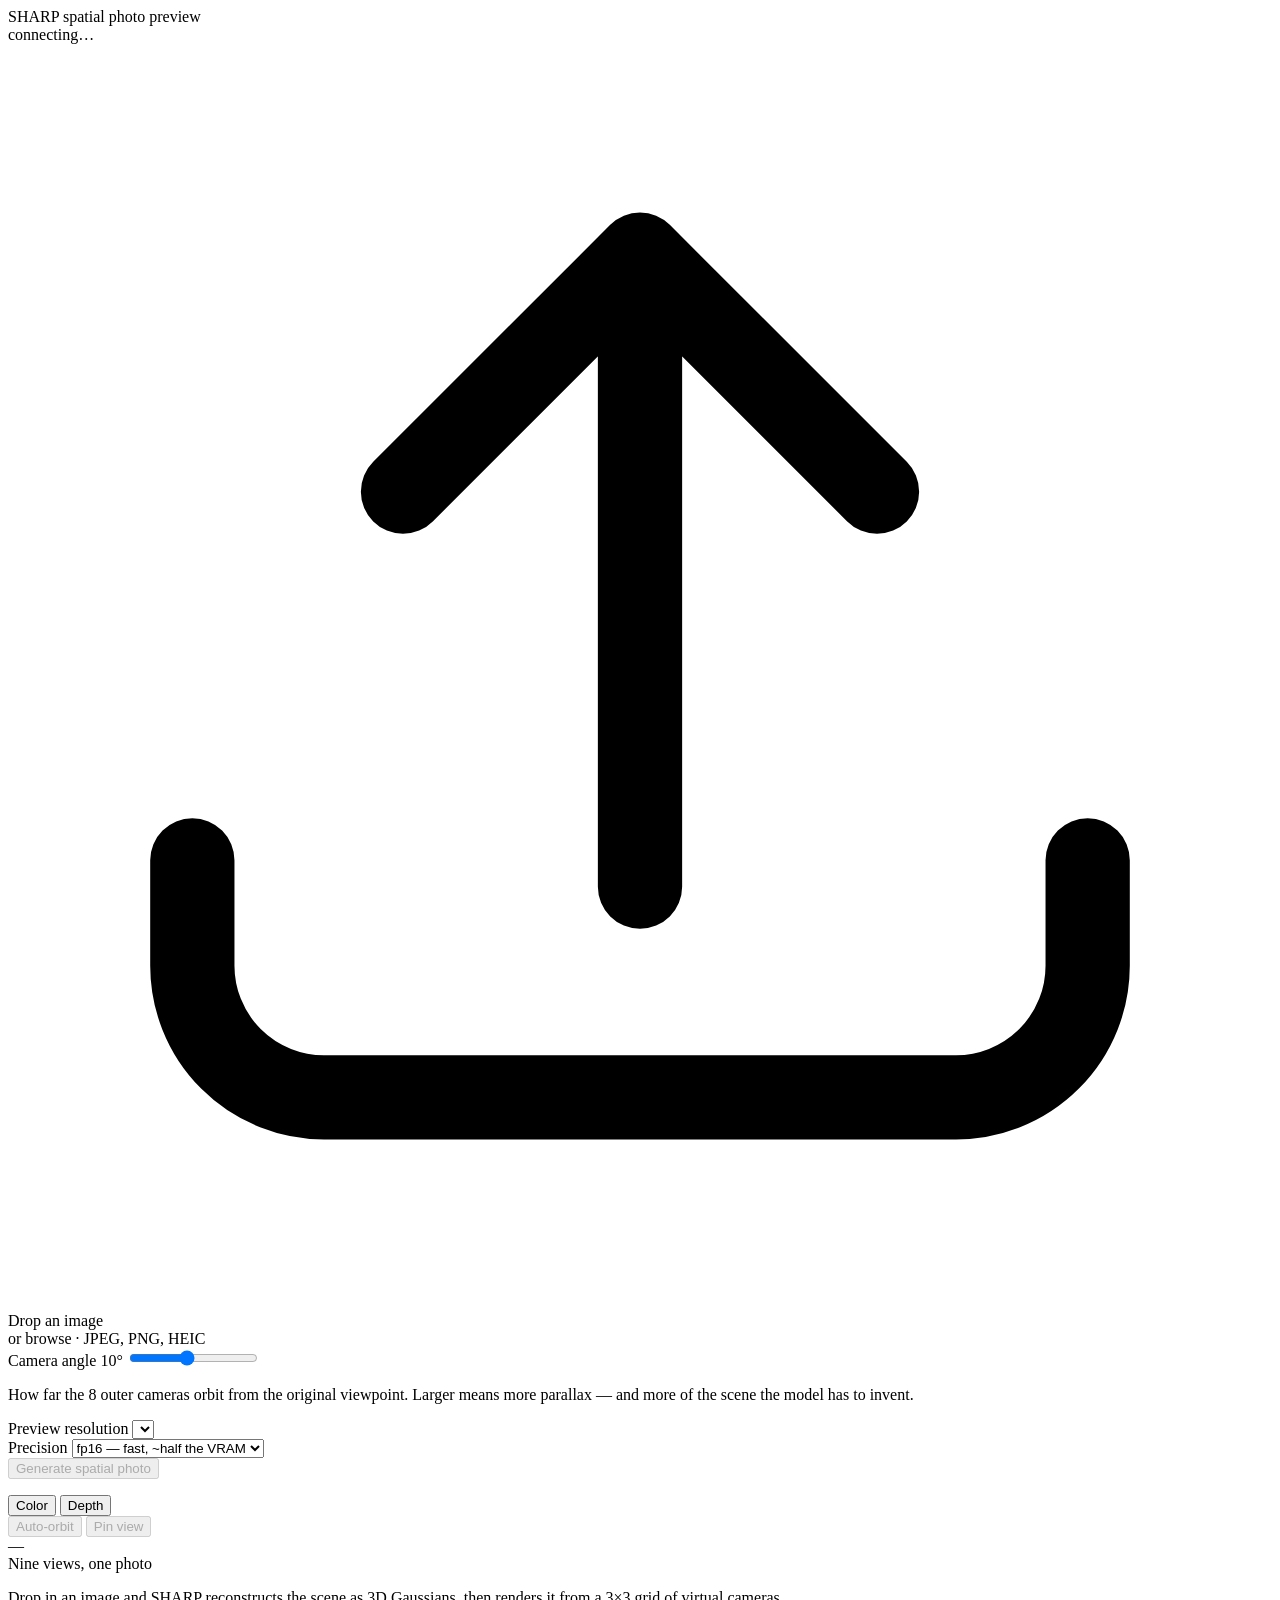
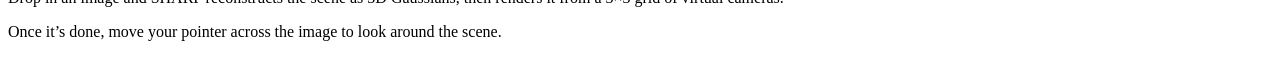
==== src/sharp_spatialize/webui/static/index.html @ df97bf8d "feat(sharp_spatialize): add web UI, mixed-precision inference, and CUDA setup Ship the local web UI " ====
<!doctype html>
<html lang="en">
<head>
<meta charset="utf-8">
<meta name="viewport" content="width=device-width, initial-scale=1">
<title>SHARP · Spatial Photo Preview</title>
<link rel="icon" href="data:image/svg+xml,<svg xmlns='http://www.w3.org/2000/svg' viewBox='0 0 16 16'><text y='13' font-size='13'>🪟</text></svg>">
<link rel="stylesheet" href="/static/style.css">
</head>
<body>
<div class="app">
  <header class="topbar">
    <div class="brand">
      <span class="brand-mark"></span>
      <span class="brand-name">SHARP</span>
      <span class="brand-sub">spatial photo preview</span>
    </div>
    <div class="chips">
      <span id="deviceChip" class="chip">connecting…</span>
    </div>
  </header>

  <main class="layout">
    <aside class="sidebar">
      <div id="dropzone" class="dropzone" tabindex="0" role="button"
           aria-label="Choose an image to spatialize">
        <svg class="dz-icon" viewBox="0 0 24 24" aria-hidden="true">
          <path d="M12 16V4m0 0L7.5 8.5M12 4l4.5 4.5" fill="none" stroke="currentColor"
                stroke-width="1.6" stroke-linecap="round" stroke-linejoin="round"/>
          <path d="M3.5 15.5v2A2.5 2.5 0 0 0 6 20h12a2.5 2.5 0 0 0 2.5-2.5v-2"
                fill="none" stroke="currentColor" stroke-width="1.6" stroke-linecap="round"/>
        </svg>
        <div class="dz-title">Drop an image</div>
        <div class="dz-sub">or <span class="link">browse</span> · JPEG, PNG, HEIC</div>
        <input type="file" id="fileInput" accept="image/*,.heic,.heif" hidden>
      </div>
      <button id="sampleBtn" class="ghost-btn" hidden>Use the bundled sample photo</button>

      <div class="field">
        <label for="angle">
          Camera angle <output id="angleOut" for="angle">10°</output>
        </label>
        <input type="range" id="angle" min="2" max="20" step="0.5" value="10">
        <p class="hint">How far the 8 outer cameras orbit from the original viewpoint.
          Larger means more parallax — and more of the scene the model has to invent.</p>
      </div>

      <div class="field">
        <label for="maxSize">Preview resolution</label>
        <select id="maxSize"></select>
      </div>

      <div class="field">
        <label for="precision">Precision</label>
        <select id="precision">
          <option value="fp16">fp16 — fast, ~half the VRAM</option>
          <option value="bf16">bf16 — fast, wider range</option>
          <option value="fp32">fp32 — reference</option>
        </select>
      </div>

      <button id="runBtn" class="primary-btn" disabled>Generate spatial photo</button>
      <p id="statusLine" class="status-line"></p>

      <div id="infoCard" class="info-card" hidden>
        <div class="info-head">
          <span id="validBadge" class="badge">validated</span>
          <span id="timingText" class="info-time"></span>
        </div>
        <dl id="infoList" class="info-list"></dl>
        <a id="downloadLink" class="ghost-btn" download>Download spatial_photo.h5</a>
      </div>
    </aside>

    <section class="viewer">
      <div class="toolbar">
        <div class="segmented" role="group" aria-label="Layer">
          <button class="seg active" data-mode="rgb">Color</button>
          <button class="seg" data-mode="depth">Depth</button>
        </div>
        <button id="orbitBtn" class="tool-btn" disabled>
          <span class="dot-orbit"></span> Auto-orbit
        </button>
        <button id="pinBtn" class="tool-btn" disabled>Pin view</button>
        <div class="spacer"></div>
        <div id="viewLabel" class="view-label">—</div>
      </div>

      <div id="stage" class="stage">
        <div id="layers" class="layers"></div>

        <div id="emptyState" class="overlay empty">
          <div class="empty-inner">
            <div class="empty-title">Nine views, one photo</div>
            <p>Drop in an image and SHARP reconstructs the scene as 3D Gaussians, then
              renders it from a 3&times;3 grid of virtual cameras.</p>
            <p class="empty-hint">Once it&rsquo;s done, move your pointer across the image
              to look around the scene.</p>
          </div>
        </div>

        <div id="progressOverlay" class="overlay progress" hidden>
          <div class="progress-inner">
            <div class="spinner" aria-hidden="true"></div>
            <div id="progressStage" class="progress-stage">Starting…</div>
            <div class="progress-track"><div id="progressBar" class="progress-bar"></div></div>
            <div id="progressNote" class="progress-note"></div>
          </div>
        </div>

        <div id="errorOverlay" class="overlay error" hidden>
          <div class="error-inner">
            <div class="error-title">That run failed</div>
            <pre id="errorText"></pre>
          </div>
        </div>

        <div id="indicator" class="indicator" hidden aria-hidden="true"></div>
        <div id="parallaxHint" class="parallax-hint" hidden>move to look around</div>
      </div>

      <div id="sheet" class="sheet" hidden></div>
    </section>
  </main>
</div>
<script src="/static/app.js"></script>
</body>
</html>
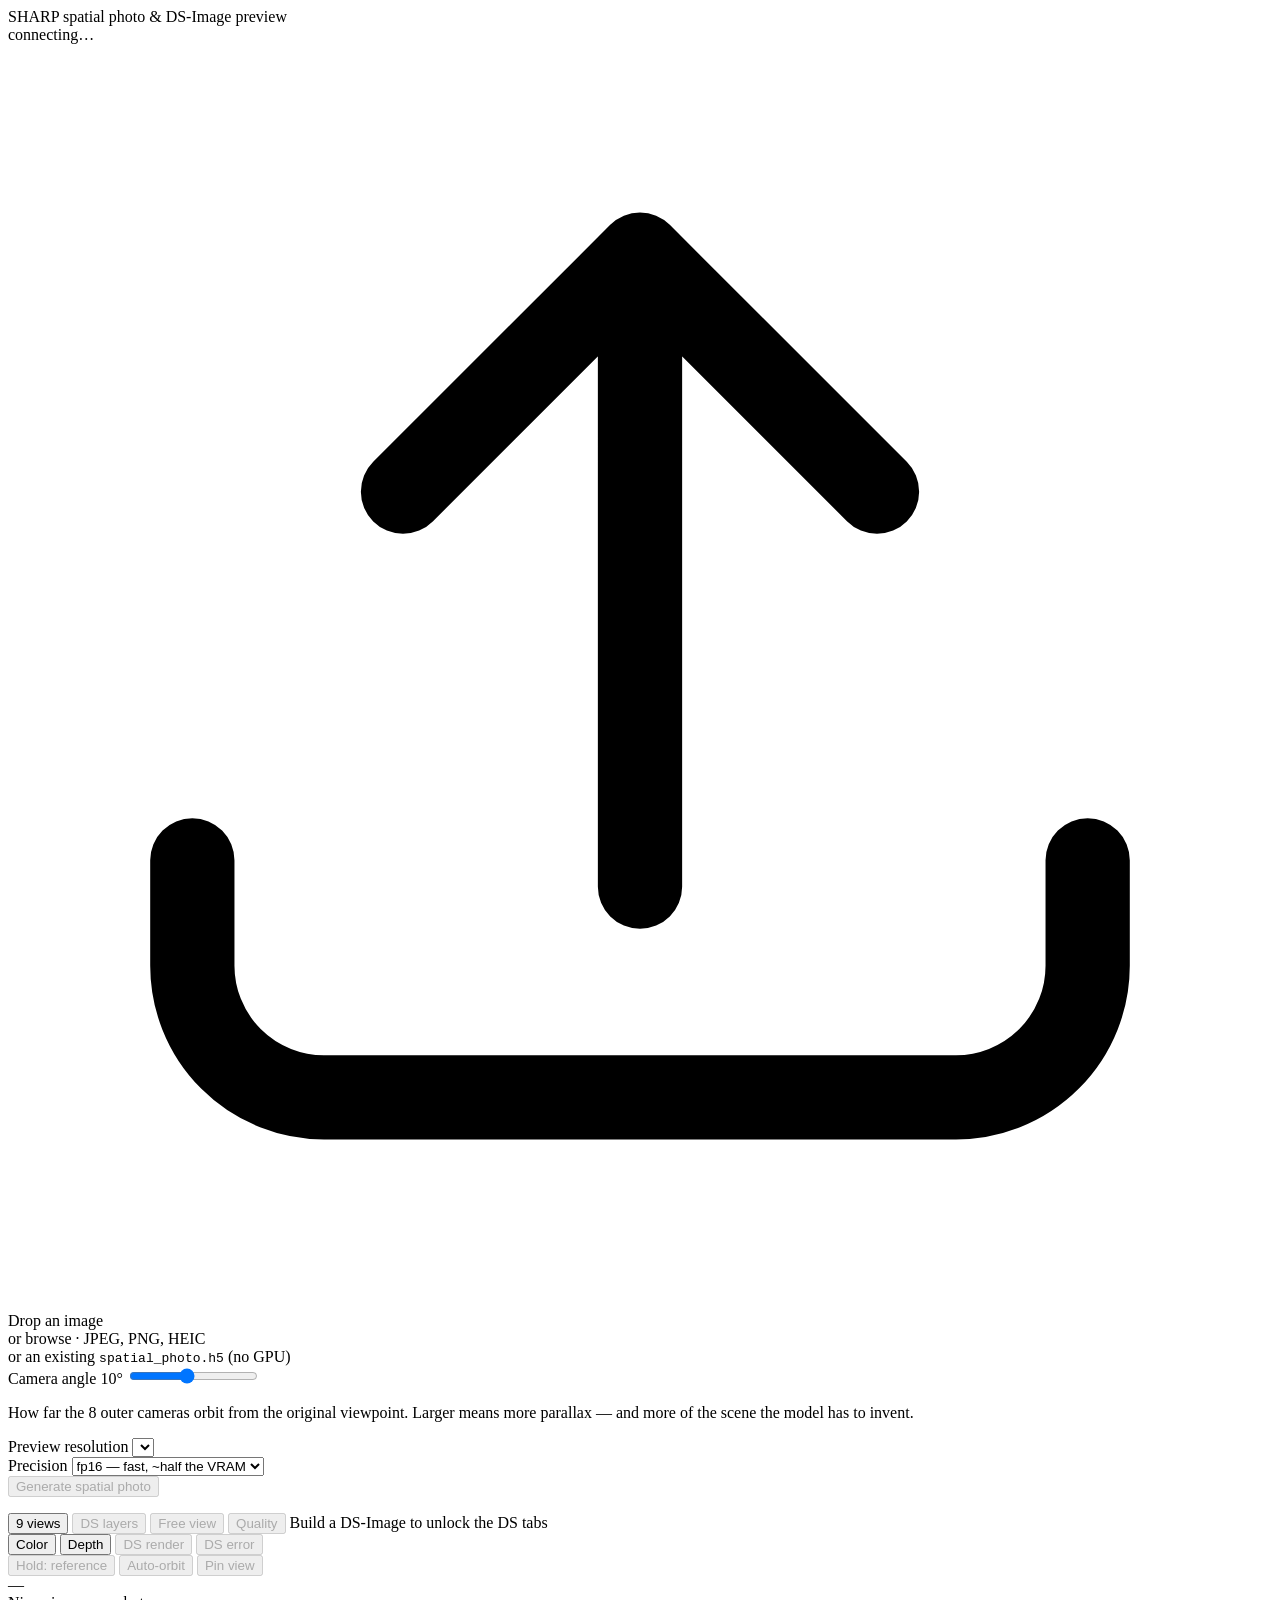
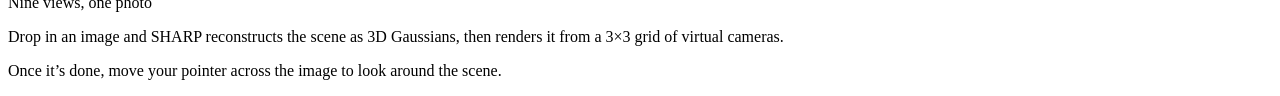
==== commit fccddd76: "feat(sharp_spatialize.webui): build and inspect DS-Images in the browser Bring the DS-Image M0 tools" ====
--- a/src/sharp_spatialize/webui/static/index.html
+++ b/src/sharp_spatialize/webui/static/index.html
@@ -13,7 +13,7 @@
     <div class="brand">
       <span class="brand-mark"></span>
       <span class="brand-name">SHARP</span>
-      <span class="brand-sub">spatial photo preview</span>
+      <span class="brand-sub">spatial photo &amp; DS-Image preview</span>
     </div>
     <div class="chips">
       <span id="deviceChip" class="chip">connecting…</span>
@@ -32,7 +32,8 @@
         </svg>
         <div class="dz-title">Drop an image</div>
         <div class="dz-sub">or <span class="link">browse</span> · JPEG, PNG, HEIC</div>
-        <input type="file" id="fileInput" accept="image/*,.heic,.heif" hidden>
+        <div class="dz-sub dz-alt">or an existing <code>spatial_photo.h5</code> (no GPU)</div>
+        <input type="file" id="fileInput" accept="image/*,.heic,.heif,.h5,.hdf5" hidden>
       </div>
       <button id="sampleBtn" class="ghost-btn" hidden>Use the bundled sample photo</button>
 
@@ -62,6 +63,40 @@
       <button id="runBtn" class="primary-btn" disabled>Generate spatial photo</button>
       <p id="statusLine" class="status-line"></p>
 
+      <div id="dsCard" class="info-card ds-card" hidden>
+        <div class="info-head">
+          <span class="card-title">DS-Image</span>
+          <span id="dsBadge" class="badge muted">not built</span>
+        </div>
+        <p class="hint">One JPEG holding the reference view plus a sparse layer of what is
+          hidden behind it. Built from the 9 views on the CPU.</p>
+        <div class="field">
+          <label for="dsCodec">Depth codec</label>
+          <select id="dsCodec">
+            <option value="float32_zlib">float32 + zlib — lossless</option>
+            <option value="uint16_quant_zlib">uint16 quantized — ~half the size</option>
+          </select>
+        </div>
+        <button id="dsBuildBtn" class="primary-btn secondary">Build DS-Image</button>
+        <div id="dsProgress" class="mini-progress" hidden>
+          <div class="progress-track"><div id="dsProgressBar" class="progress-bar"></div></div>
+          <span id="dsProgressText"></span>
+        </div>
+        <div id="dsResult" hidden>
+          <div class="size-head">
+            <span id="dsSizeTotal" class="size-total">—</span>
+            <span id="dsSizeRatio" class="size-ratio"></span>
+          </div>
+          <div id="dsSizeBar" class="size-bar" aria-label="DS-Image size breakdown"></div>
+          <dl id="dsSizeList" class="info-list size-list"></dl>
+          <div id="dsChecks" class="checks"></div>
+          <div class="btn-row">
+            <a id="dsDownload" class="ghost-btn" download>Download .ds.jpg</a>
+            <a id="dsOpen" class="ghost-btn" target="_blank" rel="noopener">Open as JPEG</a>
+          </div>
+        </div>
+        <p id="dsError" class="status-line error" hidden></p>
+      </div>
       <div id="infoCard" class="info-card" hidden>
         <div class="info-head">
           <span id="validBadge" class="badge">validated</span>
@@ -70,14 +105,29 @@
         <dl id="infoList" class="info-list"></dl>
         <a id="downloadLink" class="ghost-btn" download>Download spatial_photo.h5</a>
       </div>
+
     </aside>
 
     <section class="viewer">
+      <nav class="tabs" role="tablist" aria-label="Viewer">
+        <button class="tab active" role="tab" data-tab="views">9 views</button>
+        <button class="tab" role="tab" data-tab="layers" disabled>DS layers</button>
+        <button class="tab" role="tab" data-tab="free" disabled>Free view</button>
+        <button class="tab" role="tab" data-tab="quality" disabled>Quality</button>
+        <span id="tabHint" class="tab-hint">Build a DS-Image to unlock the DS tabs</span>
+      </nav>
+
+      <div id="paneViews" class="pane">
       <div class="toolbar">
         <div class="segmented" role="group" aria-label="Layer">
-          <button class="seg active" data-mode="rgb">Color</button>
-          <button class="seg" data-mode="depth">Depth</button>
-        </div>
+          <button class="seg active" data-mode="rgb" title="Reference views from SHARP">Color</button>
+          <button class="seg" data-mode="depth" title="Reference depth (D)">Depth</button>
+          <button class="seg ds-seg" data-mode="ds" title="DS Presenter render from the same camera (R)" disabled>DS render</button>
+          <button class="seg ds-seg" data-mode="err" title="Difference from the reference (E)" disabled>DS error</button>
+        </div>
+        <button id="compareBtn" class="tool-btn" disabled title="Hold (or hold Space) to see the reference view">
+          Hold: reference
+        </button>
         <button id="orbitBtn" class="tool-btn" disabled>
           <span class="dot-orbit"></span> Auto-orbit
         </button>
@@ -117,9 +167,60 @@
 
         <div id="indicator" class="indicator" hidden aria-hidden="true"></div>
         <div id="parallaxHint" class="parallax-hint" hidden>move to look around</div>
+        <div id="modeTag" class="mode-tag" hidden></div>
+        <div id="errLegend" class="legend" hidden>
+          <span><i class="sw red"></i>colour error ×4</span>
+          <span><i class="sw blue"></i>hole (reference has content)</span>
+          <span><i class="sw dark"></i>outside the reference</span>
+        </div>
+        <div id="viewScore" class="view-score" hidden></div>
       </div>
 
       <div id="sheet" class="sheet" hidden></div>
+      </div>
+
+      <div id="paneLayers" class="pane" hidden>
+        <p class="pane-intro">What the DS-Image stores. <b>Layer 0</b> is the reference view
+          (colour as the primary JPEG, plus depth). <b>Layer 1</b> holds only pixels hidden
+          behind Layer 0 that the other 8 views can see.</p>
+        <div id="layerGrid" class="layer-grid"></div>
+      </div>
+
+      <div id="paneFree" class="pane" hidden>
+        <div class="toolbar">
+          <div class="free-controls">
+            <label>Left / right <input type="range" id="freeX" min="-1" max="1" step="0.01" value="0"><output id="freeXOut">0 cm</output></label>
+            <label>Up / down <input type="range" id="freeY" min="-1" max="1" step="0.01" value="0"><output id="freeYOut">0 cm</output></label>
+            <label>Forward / back <input type="range" id="freeZ" min="-1" max="1" step="0.01" value="0"><output id="freeZOut">0 cm</output></label>
+          </div>
+          <div class="spacer"></div>
+          <button id="freeReset" class="tool-btn">Reset</button>
+        </div>
+        <div id="freeStage" class="stage free-stage">
+          <img id="freeImg" alt="DS Presenter render" draggable="false">
+          <div id="freeBusy" class="free-busy" hidden><div class="spinner"></div></div>
+          <div id="freeInfo" class="view-score"></div>
+          <div class="parallax-hint free-hint">drag the image or use the sliders · the DS Presenter renders each position from the .ds.jpg</div>
+        </div>
+      </div>
+
+      <div id="paneQuality" class="pane scroll" hidden>
+        <p class="pane-intro">Each outer view in the <code>.h5</code> is a SHARP render from a known
+          camera, so it is a reference image: the DS Presenter renders from that same camera and
+          is compared with it. <b>Coverage</b> is the share of the reference's pixels the render
+          fills; <b>PSNR / SSIM / depth</b> are measured on the filled pixels only.</p>
+        <div id="qualityCards" class="quality-cards"></div>
+        <div class="loo-row">
+          <button id="looBtn" class="tool-btn">Run leave-one-out</button>
+          <div id="looProgress" class="mini-progress" hidden>
+            <div class="progress-track"><div id="looProgressBar" class="progress-bar"></div></div>
+          </div>
+          <span id="looText" class="hint">Rebuilds the DS-Image 8 times, each time without the view
+            it is then scored on — the honest novel-view test.</span>
+        </div>
+        <table id="qualityTable" class="quality-table"></table>
+        <p class="hint">Click a row to open that view in <i>DS error</i> mode.</p>
+      </div>
     </section>
   </main>
 </div>
